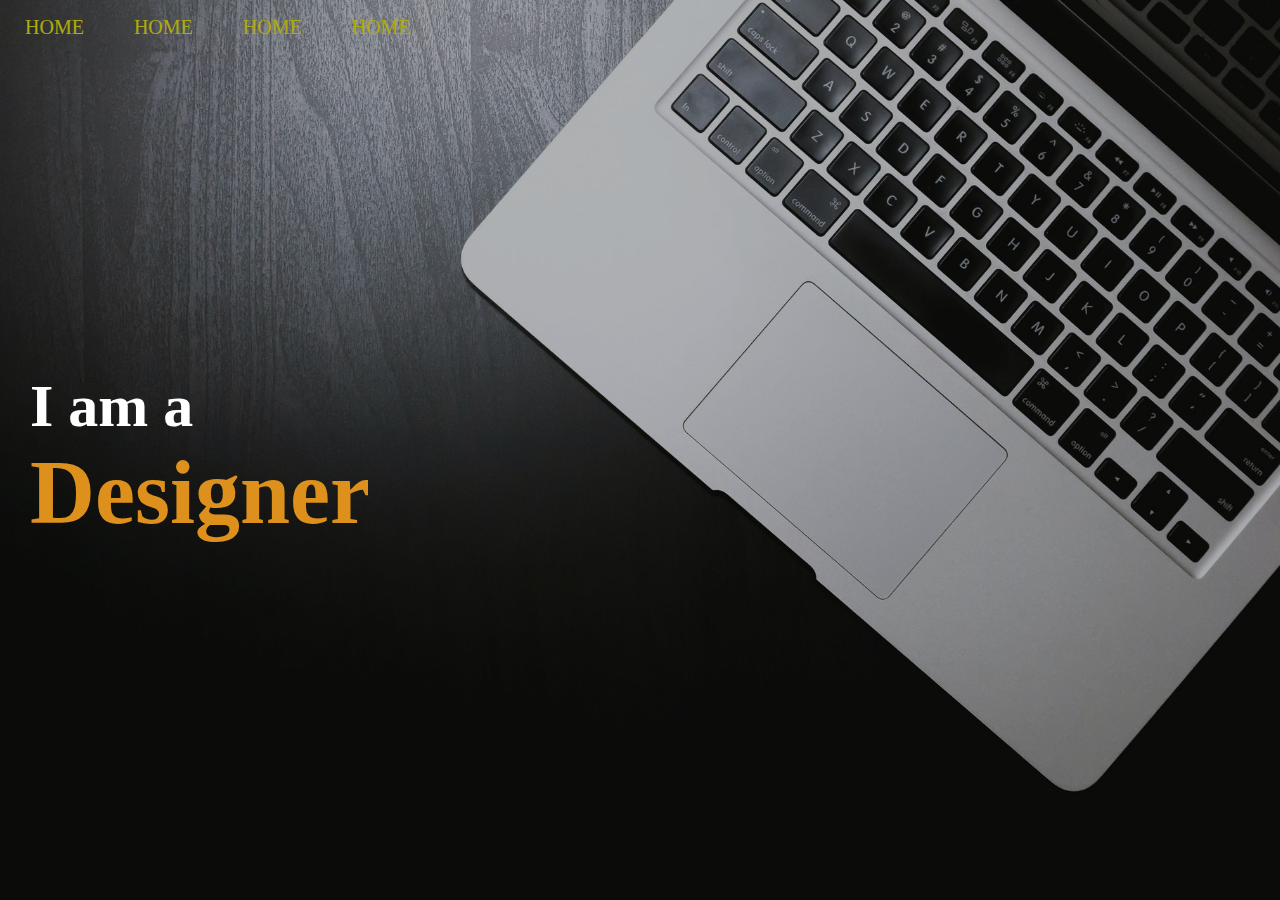
==== index.html @ a16d08aa "Add files via upload" ====
<!DOCTYPE html>
<html lang="en">
<head>
    <meta charset="UTF-8">
    <meta http-equiv="X-UA-Compatible" content="IE=edge">
    <meta name="viewport" content="width=device-width, initial-scale=1.0">
    <title>Anjan das|web-developer</title>
    <link rel="stylesheet" href="style.css">
</head>
<body>
    <header>
        <nav>
            <img class= "open-menu" src="https://img.icons8.com/material-outlined/50/000000/menu.png"/>
            <ul class="nav-links ">
                <li><a href="#">HOME</a></li>
                <li><a href="#">HOME</a></li>
                <li><a href="#">HOME</a></li>
                <li><a href="#">HOME</a></li>
                <img class= "close-menu" src="https://img.icons8.com/ios/50/000000/close-window.png"/>
            </ul>
        </nav>
        <div class="intro-text">
            <h1 id = "title">I am a <br> <span class= "important">Designer</span></h1>
        </div>
    </header>
    <script src= "logic.js"></script>
</body>
</html>
---- style.css ----
*{
    margin:0;
    padding:0;
    text-decoration: none;
    box-sizing: border-box;
    
}
body{
    background-color:black;
}
header{
    background-image: url(/images/pexels-jéshoots-218863.jpg);

    background-position:center;
    background-size: cover;
    height: 100vh;
}
header::before{
    content:'';
    background-color: rgba(0,0,0,0.3);
    /* filter: blur(10px); */
    position: absolute;
    top:0;
    left:0;
    width:100%;
    height:100%;
}
nav{
    display:flex;
    min-height:5vh;
    /* justify-content: center; */
    
    align-items: center;
    /* border:2px solid black; */


}
img{
    display : block;
   
}
nav ul {
    padding-top:10px;
    list-style-type: none;
    display: flex;
    justify-content: center;
    align-items: center;
}

nav ul a{
    line-height: 20px;
    font-size: 20px;
    padding:5px 15px;
    border-radius:10px;
    margin:10px;
    color: #faf612;
    /* border: 2px solid rgb(245, 219, 72); */
}
nav ul a:hover{
    background-color: rgb(245, 219, 72);
    color:black;
}
.intro-text
{
    color:white;
    display: flex;
    height: 90vh;
    top:60%;
    transform: translateY(1%);
    flex-direction: column;
    justify-content: center;
    padding-left:1em;
    /* border:1px solid white; */
    font-size:30px;

}
.important{
    font-size:90px;
    color:rgb(221, 144, 27);
}
@media screen and (min-width: 1000px) {
     .open-menu{
        display: none;
    }
    .close-menu{
        display: none;
    }
}

@media  screen and (max-width: 800px) {
    .open-menu{
        filter: invert(100%);
        position: absolute;
        z-index: 11;
        left: 2vw;
        top: 3vh;
        display: block;
        margin-right: 90%;
        cursor: pointer;
    }
    .close-menu{
        display: none;
    }
    .nav-links{
       position: absolute;
       width:50%;
       flex-direction: column;
       align-items: center;
       justify-content: space-evenly;
       z-index: 10;
       top:0vh;
       height:92vh;
       left:0;
       background-color: black;
       transform: translateX(-100%);
       transition: transform .9s ease-in;
    }
}
.nav-active{
    transform: translateX(0);
}
.nav-close{
    transform: translateX(-100%);
}
.opening-menu{
    display:block;
    position: absolute;
    top: 0;
    width:100vh;
    height: 100vh;
    z-index: 10;
}
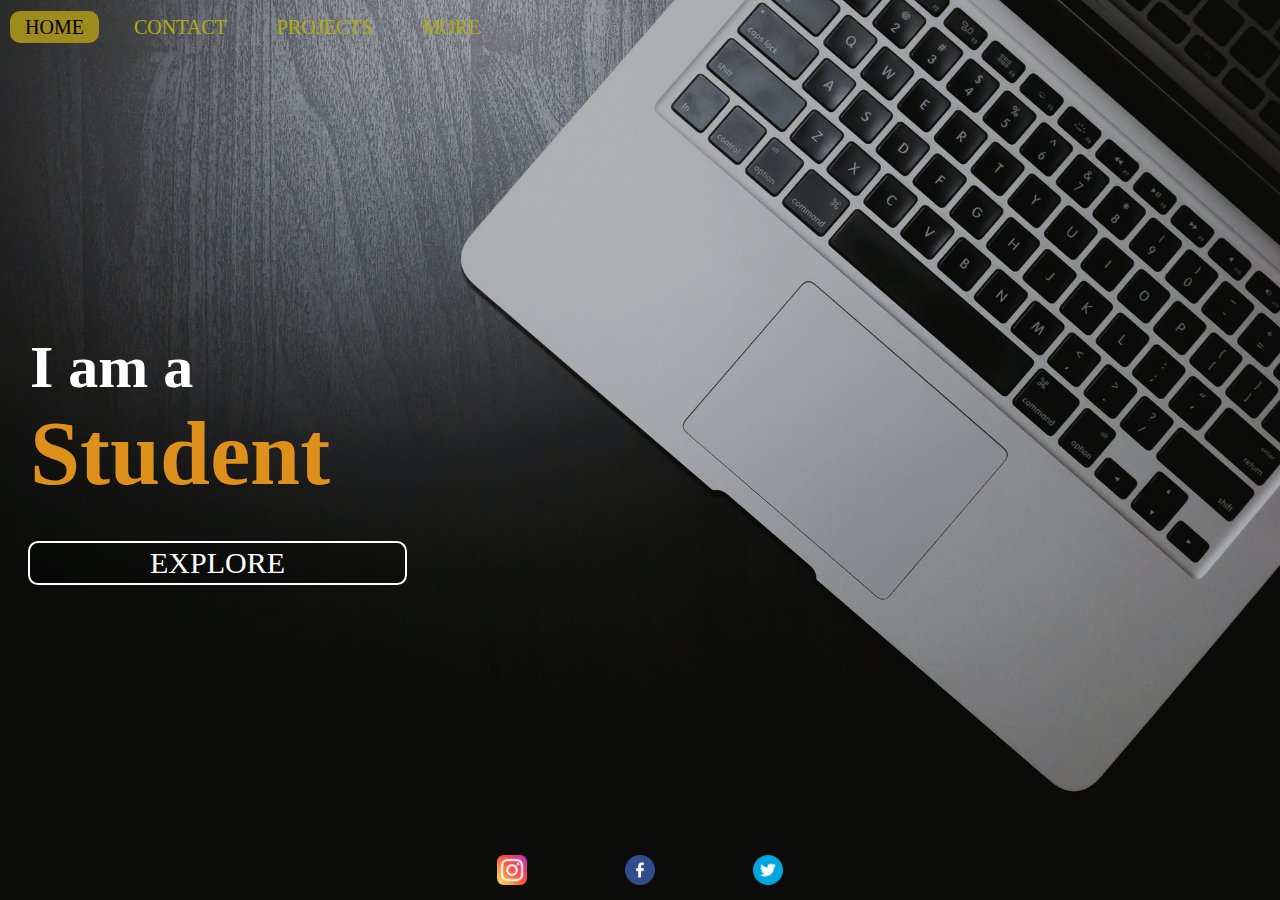
==== commit 66393578: "Add files via upload" ====
--- a/index.html
+++ b/index.html
@@ -12,17 +12,25 @@
         <nav>
             <img class= "open-menu" src="https://img.icons8.com/material-outlined/50/000000/menu.png"/>
             <ul class="nav-links ">
-                <li><a href="#">HOME</a></li>
-                <li><a href="#">HOME</a></li>
-                <li><a href="#">HOME</a></li>
-                <li><a href="#">HOME</a></li>
+                <li><a href="#" class="active">HOME</a></li>
+                <li><a href="contact.html" target="_blank">CONTACT</a></li>
+                <li><a href="#">PROJECTS</a></li>
+                <li><a href="#">MORE</a></li>
+                 
                 <img class= "close-menu" src="https://img.icons8.com/ios/50/000000/close-window.png"/>
             </ul>
         </nav>
         <div class="intro-text">
-            <h1 id = "title">I am a <br> <span class= "important">Designer</span></h1>
+            <h1 id = "title">I am a <br> <span class= "important">Student</span></h1>
+            <a href="https://adresterr.blogspot.com/" target="_blank" type="button" class= "btn">EXPLORE</a>
+        </div>
+        <div class="links" style="color:white">
+            <a href= "https://www.instagram.com/" target = "_blank"><img src="/images/instagram.png" alt="" srcset=""></a>
+            <a href="https://www.facebook.com/" target = "_blank"><img src="/images/facebook.png" alt=""></a>
+            <a href=""><img src="/images/twitter.png" alt=""></a>
         </div>
     </header>
+   
     <script src= "logic.js"></script>
 </body>
 </html>--- a/style.css
+++ b/style.css
@@ -1,134 +1,192 @@
-*{
-    margin:0;
-    padding:0;
-    text-decoration: none;
-    box-sizing: border-box;
-    
+* {
+  margin: 0;
+  padding: 0;
+  text-decoration: none;
+  box-sizing: border-box;
 }
-body{
-    background-color:black;
+body {
+  background-color: black;
 }
-header{
-    background-image: url(/images/pexels-jéshoots-218863.jpg);
+header {
+  background-image: url(/images/pexels-jéshoots-218863.jpg);
 
-    background-position:center;
-    background-size: cover;
-    height: 100vh;
+  background-position: center;
+  background-size: cover;
+  height: 100vh;
 }
-header::before{
-    content:'';
-    background-color: rgba(0,0,0,0.3);
-    /* filter: blur(10px); */
-    position: absolute;
-    top:0;
-    left:0;
-    width:100%;
-    height:100%;
+header::before {
+  content: "";
+  background-color: rgba(0, 0, 0, 0.3);
+  /* filter: blur(10px); */
+  position: absolute;
+  top: 0;
+  left: 0;
+  width: 100%;
+  height: 100%;
 }
-nav{
-    display:flex;
-    min-height:5vh;
-    /* justify-content: center; */
-    
-    align-items: center;
-    /* border:2px solid black; */
+nav {
+  display: flex;
+  min-height: 5vh;
+  /* justify-content: center; */
 
+  align-items: center;
+  /* border:2px solid black; */
+}
+img {
+  display: block;
+}
+nav ul {
+  padding-top: 10px;
+  list-style-type: none;
+  display: flex;
+  justify-content: center;
+  align-items: center;
+}
+
+nav ul a {
+  line-height: 20px;
+  font-size: 20px;
+  padding: 5px 15px;
+  border-radius: 10px;
+  margin: 10px;
+  color: #faf612;
+  /* border: 2px solid rgb(245, 219, 72); */
+}
+nav ul a:hover {
+  background-color: rgb(245, 219, 72);
+  color: black;
+}
+.intro-text {
+  color: white;
+  display: flex;
+  height: 90vh;
+  top: 60%;
+  transform: translateY(1%);
+  flex-direction: column;
+  justify-content: center;
+  padding-left: 1em;
+  /* border:1px solid white; */
+  font-size: 30px;
+}
+.important {
+  font-size: 90px;
+  color: rgb(221, 144, 27);
+}
+
+.btn {
+  width: 30%;
+  height: 5%;
+  background-color: rgba(0, 0, 0, 0.2);
+  outline: 2px solid white;
+  border-radius: 8px;
+  color: white;
+  display: flex;
+  justify-content: center;
+  align-items: center;  
+  cursor: pointer;
+  animation: scaling 1s ease-in-out infinite;
+  margin-top: 3%;
+}
+.active{
+    background-color: rgb(226, 199, 44);
+    color:black;
+}
+@keyframes scaling {
+  0% {
+    transform: scale(1);
+  }
+  50% {
+    transform: scale(1.1);
+  }
+  100% {
+    transform: scale(1);
+  }
+}
+.links {
+  display: flex;
+  justify-content: center;
+  align-items: center;
+  padding: 0;
+  /* border: 2px solid white; */
 
 }
-img{
-    display : block;
-   
+.links a {
+    /* border: 2px solid white; */
+  padding: 0;
+  margin: 0;
+  display: block;
+  display: flex;
+  width: 10%;
+  height: 30px;
+  justify-content: center;
 }
-nav ul {
-    padding-top:10px;
-    list-style-type: none;
-    display: flex;
-    justify-content: center;
-    align-items: center;
+.links img {
+  /* padding-left:10px; */
+  /* padding-right:7px; */
+  /* width: 100%; */
+  height: 100%;
+  transition: transform 0.7s;
+  transform: scale(1);
+}
+.links img:hover {
+  transform: scale(1.1);
 }
 
-nav ul a{
-    line-height: 20px;
-    font-size: 20px;
-    padding:5px 15px;
-    border-radius:10px;
-    margin:10px;
-    color: #faf612;
-    /* border: 2px solid rgb(245, 219, 72); */
-}
-nav ul a:hover{
-    background-color: rgb(245, 219, 72);
-    color:black;
-}
-.intro-text
-{
-    color:white;
-    display: flex;
-    height: 90vh;
-    top:60%;
-    transform: translateY(1%);
-    flex-direction: column;
-    justify-content: center;
-    padding-left:1em;
-    /* border:1px solid white; */
-    font-size:30px;
-
-}
-.important{
-    font-size:90px;
-    color:rgb(221, 144, 27);
-}
 @media screen and (min-width: 1000px) {
-     .open-menu{
-        display: none;
-    }
-    .close-menu{
-        display: none;
-    }
+  .open-menu {
+    display: none;
+  }
+  .close-menu {
+    display: none;
+  }
 }
 
-@media  screen and (max-width: 800px) {
-    .open-menu{
-        filter: invert(100%);
-        position: absolute;
-        z-index: 11;
-        left: 2vw;
-        top: 3vh;
-        display: block;
-        margin-right: 90%;
-        cursor: pointer;
-    }
-    .close-menu{
-        display: none;
-    }
-    .nav-links{
-       position: absolute;
-       width:50%;
-       flex-direction: column;
-       align-items: center;
-       justify-content: space-evenly;
-       z-index: 10;
-       top:0vh;
-       height:92vh;
-       left:0;
-       background-color: black;
-       transform: translateX(-100%);
-       transition: transform .9s ease-in;
-    }
+@media screen and (max-width: 800px) {
+  .open-menu {
+    filter: invert(100%);
+    position: absolute;
+    z-index: 11;
+    left: 2vw;
+    top: 3vh;
+    display: block;
+    margin-right: 90%;
+    cursor: pointer;
+  }
+  .intro-text {
+    font-size: 20px;
+  }
+  .important {
+    font-size: 60px;
+  }
+  .close-menu {
+    display: none;
+  }
+  .nav-links {
+    position: absolute;
+    width: 50%;
+    flex-direction: column;
+    align-items: center;
+    justify-content: space-evenly;
+    z-index: 10;
+    top: 0vh;
+    height: 92vh;
+    left: 0;
+    background-color: black;
+    transform: translateX(-100%);
+    transition: transform 0.5s ease-in;
+  }
 }
-.nav-active{
-    transform: translateX(0);
+.nav-active {
+  transform: translateX(0);
 }
-.nav-close{
-    transform: translateX(-100%);
+.nav-close {
+  transform: translateX(-100%);
 }
-.opening-menu{
-    display:block;
-    position: absolute;
-    top: 0;
-    width:100vh;
-    height: 100vh;
-    z-index: 10;
+.opening-menu {
+  display: block;
+  position: absolute;
+  top: 0;
+  width: 100vh;
+  height: 100vh;
+  z-index: 10;
 }
-
-
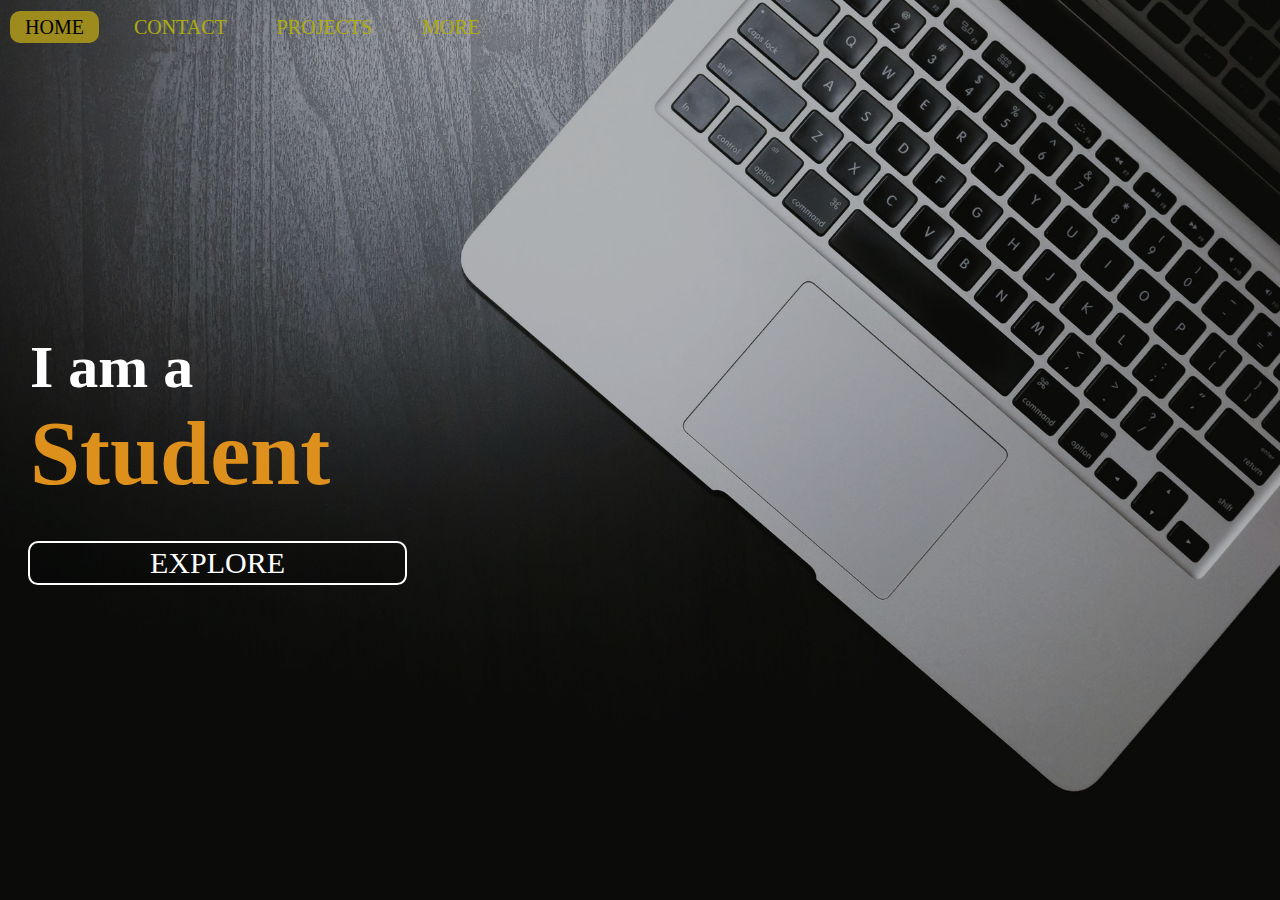
==== commit e203edc8: "Update index.html" ====
--- a/index.html
+++ b/index.html
@@ -25,12 +25,12 @@
             <a href="https://adresterr.blogspot.com/" target="_blank" type="button" class= "btn">EXPLORE</a>
         </div>
         <div class="links" style="color:white">
-            <a href= "https://www.instagram.com/" target = "_blank"><img src="/images/instagram.png" alt="" srcset=""></a>
-            <a href="https://www.facebook.com/" target = "_blank"><img src="/images/facebook.png" alt=""></a>
-            <a href=""><img src="/images/twitter.png" alt=""></a>
+            <a href= "https://www.instagram.com/" target = "_blank"><img src="instagram.png" alt="" srcset=""></a>
+            <a href="https://www.facebook.com/" target = "_blank"><img src="facebook.png" alt=""></a>
+            <a href=""><img src="twitter.png" alt=""></a>
         </div>
     </header>
    
     <script src= "logic.js"></script>
 </body>
-</html>+</html>
